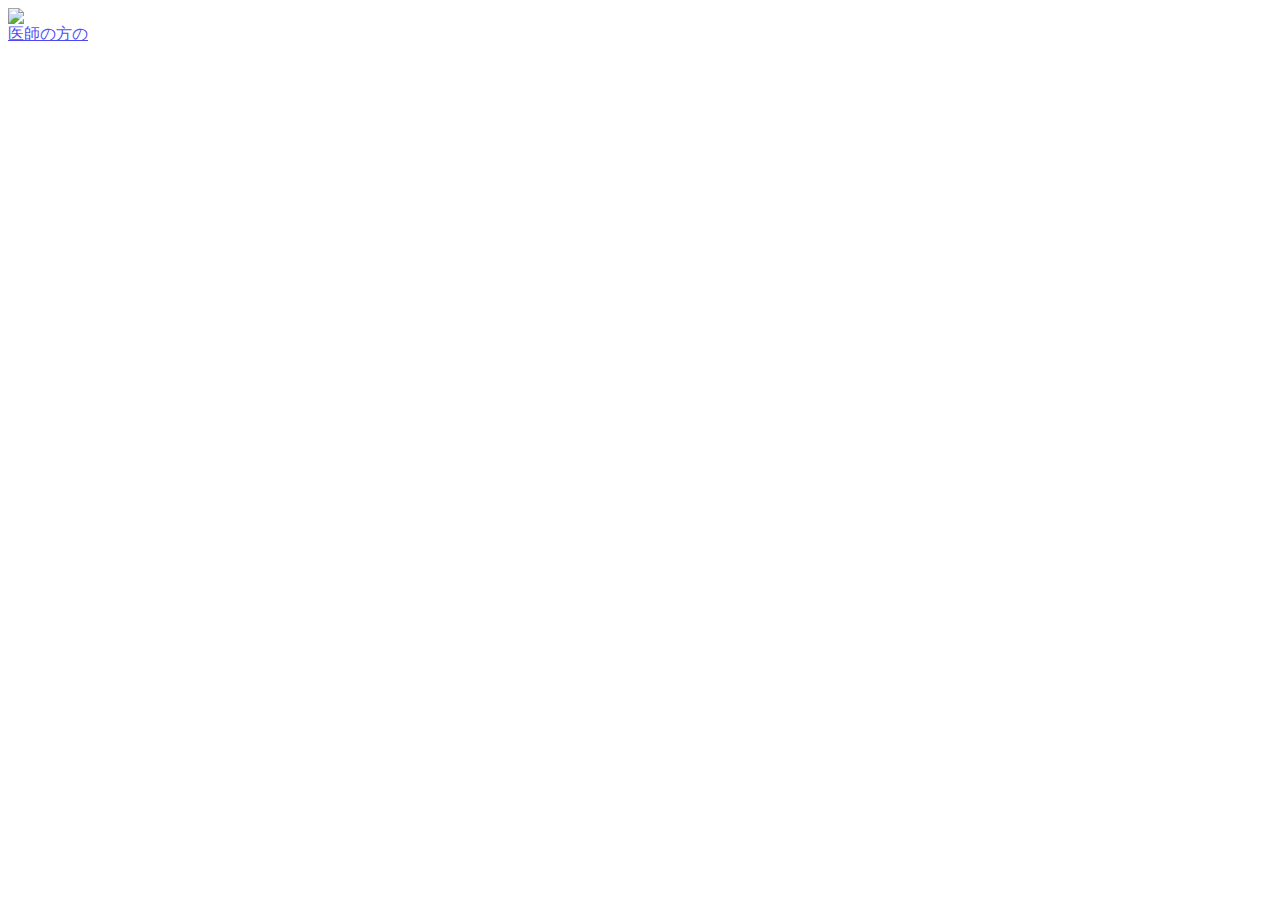
==== index.html @ 94064651 "Add files via upload" ====
<!--端末を模したページ -->

<html>
<head>

  <link href="./css/style_wv_iframe_camping.css" rel="stylesheet" type="text/css">

</head>

<body>

<div id="my_aff_div_content">

    <a href="https://elabo-shop.jp/shop/pages/dl001.aspx?utm_source=a8100&utm_medium=affiliate&utm_campaign=dl001&cid=ch1xg9s1ug5y&p=5e44fe1721f00
" target="blank" >  
    <div id="my_aff_div_vid01" >
           
 <img src="./image/a.png">
       
    </div>  <!-- end of div_vid01 -->
    
   </a>
       
    <a href="https://elabo-shop.jp/shop/pages/dl001.aspx?utm_source=a8100&utm_medium=affiliate&utm_campaign=dl001&cid=ch1xg9s1ug5y&p=5e44fe1721f00
" target="_blank" >  
 
     <div id="my_aff_div_text">   

     </div> <!-- end of div_text -->
     </a> 

</div> <!-- end of div_content -->

<script>


// メディア(動画・画像)、テキストの位置、サイズの調節
var div_vid = document.getElementById("my_aff_div_vid01");

var h_str = div_vid.clientHeight;


var w_num = Number( h_str);

var newW = w_num * 16 /9 ;

div_vid.style.width = newW;


var div_text = document.getElementById("my_aff_div_text");

div_text.style.left = ( div_vid.offsetLeft + newW  );

var div_notify = document.getElementById("my_aff_div_content");

div_text.style.width = div_notify.clientWidth - newW; 



// 表示するテキストをスライドで変更していく

var txt_cnt = 0;

var state_cnt = 0;
var cnt = 0;
var timerID;

var opacity = 0;

var txtAry = [

"医師の方の",
"転職のための",
"セカンドオピニオン"

];


function txtSlideShow()
{


  switch( state_cnt )
  {

  case 0 :

    div_text.textContent = txtAry[ txt_cnt % txtAry.length ];

    timerID = setInterval( 
    function()
    {
      cnt ++;
      
      opacity += 0.1;
    
      div_text.style.opacity = opacity;
    
      if( cnt >= 10 )
      {
       clearInterval( timerID );
       state_cnt ++;
       cnt = 0;
             
       txtSlideShow();
   
      }
    
    }, 80 );
  
  break;
  
  case 1 :
  timerID = setTimeout(
  function()
    {
      clearTimeout( timerID );
    
      state_cnt ++;
    
      txtSlideShow();
  
    }, 2800 );
  
    break;
  
  case 2:

    timerID = setInterval( 
    function()
    {
      cnt ++;
      opacity -= 0.08
    
      div_text.style.opacity = opacity;
    
      if( cnt >= 13 )
      {
       clearInterval( timerID );
       state_cnt = 0;
       txt_cnt ++;
       cnt = 0;
             
       txtSlideShow();
   
      }
    
    }, 80 );
  
    break;
  
  default : 
    break;
 
  
  }

}


 txtSlideShow();

</script>




</body>

</html>
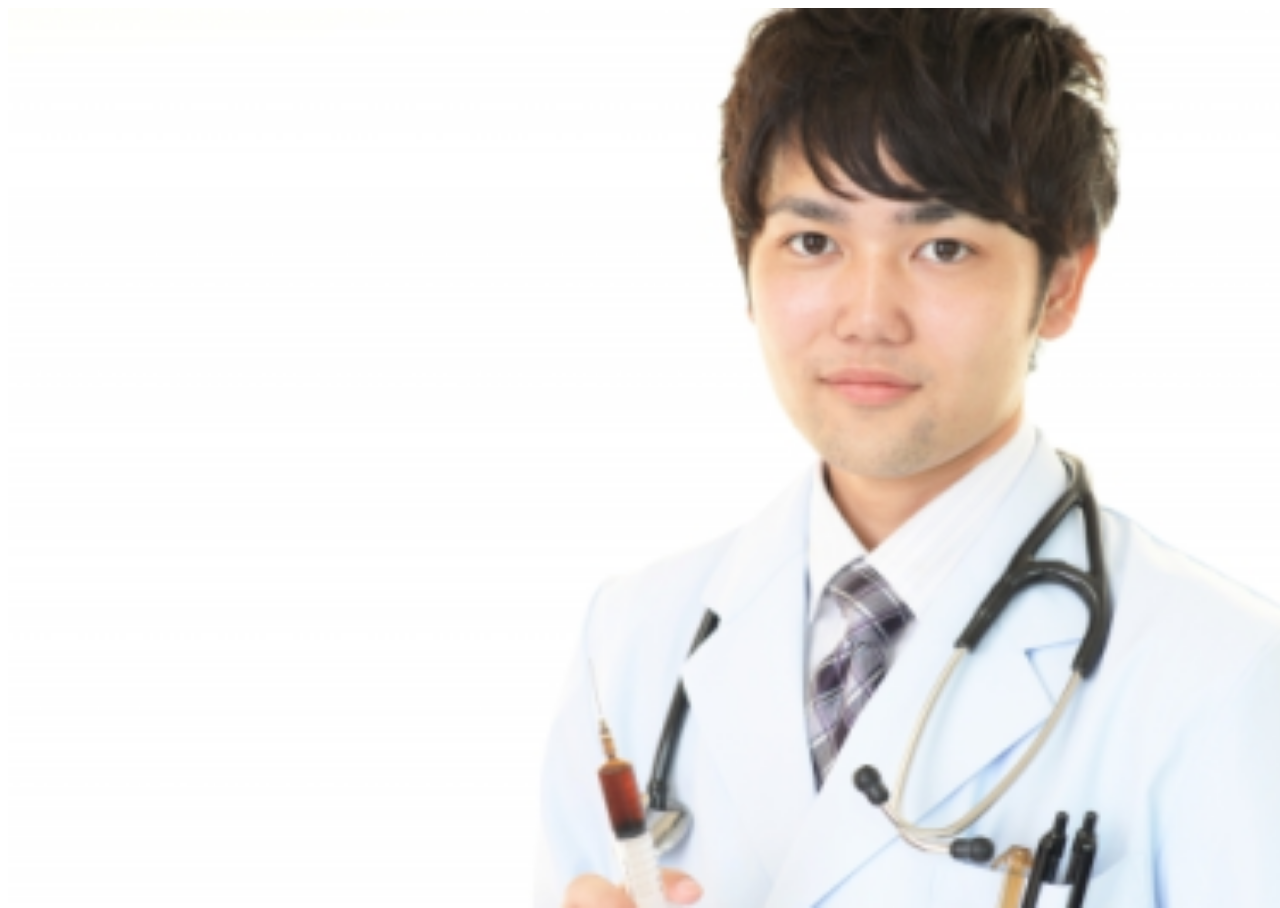
==== commit 19db2e24: "Update index.html" ====
--- a/index.html
+++ b/index.html
@@ -16,7 +16,7 @@
 " target="blank" >  
     <div id="my_aff_div_vid01" >
            
- <img src="./image/a.png">
+ <img src="./images/a.png">
        
     </div>  <!-- end of div_vid01 -->
     
--- a/css/style_wv_iframe_camping.css
+++ b/css/style_wv_iframe_camping.css
@@ -0,0 +1,73 @@
+
+#my_aff_div_content
+{
+  width : 100%;
+  height : 100%;
+  
+  background-color : #67ddff;
+  
+  position : absolute;
+
+
+}
+
+
+#my_aff_div_vid01
+{
+  width : 25%;
+  height : 100%;
+ 
+ position : absolute;
+  
+  left : 0%;
+  top : 0%; 
+  
+  background-color : #67ddff;
+
+
+}
+
+
+#my_aff_div_vid01 img
+{
+ position : absolute;
+  width : 100%;
+  height : 100%;
+
+}
+
+
+
+#my_aff_div_text
+{
+  width : 55%;
+  height : 100%;
+
+  position : absolute;
+  
+  left : 36.2%;
+  top : 0%;
+  
+  white-space : wrap;
+  font-size : 19px;
+  
+  color : #ececec;
+  
+  display: flex;
+  justify-content: center;
+  align-items: center;
+}
+
+
+
+#p_02
+{
+  position : absolute;
+  
+
+  top : 35%;
+
+}
+
+
+
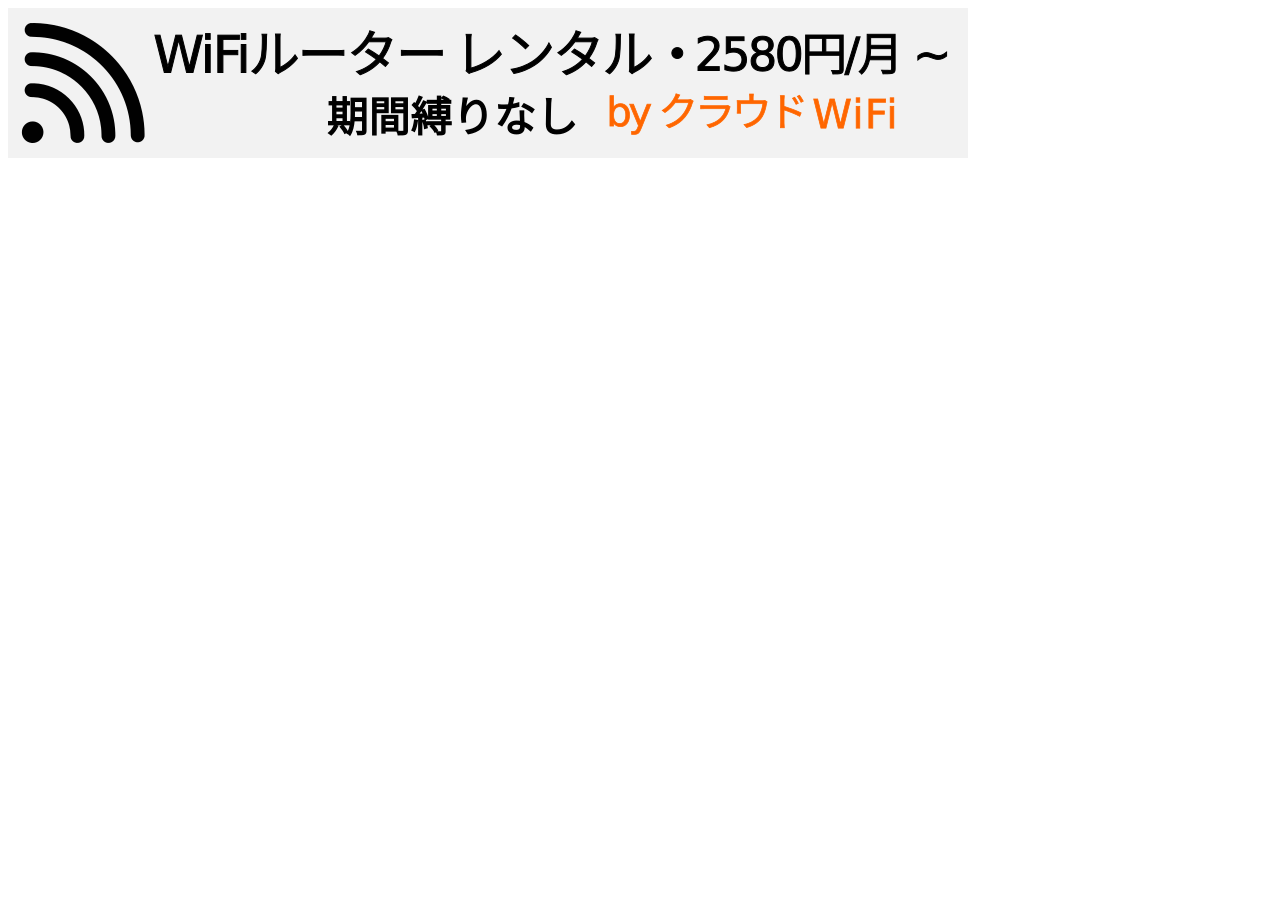
==== commit 46d1d169: "Add files via upload" ====
--- a/index.html
+++ b/index.html
@@ -1,176 +1,37 @@
-
-<!--端末を模したページ -->
 
 <html>
+
 <head>
 
-  <link href="./css/style_wv_iframe_camping.css" rel="stylesheet" type="text/css">
+<style>
+
+#div_content01
+{
+width : 100%;
+height : 100%;
+
+background-image: url([data-uri]);
+
+
+background-repeat : no-repeat;
+
+}
+
+</style>
 
 </head>
 
+
 <body>
 
-<div id="my_aff_div_content">
+<div id="div_content01">
+	<a href="https://elabo-shop.jp/shop/pages/dl001.aspx?utm_source=a8100&utm_medium=affiliate&utm_campaign=dl001&cid=ch1xg9s1ug5y&p=5e44fe1721f00
+" target="blank" > 
 
-    <a href="https://elabo-shop.jp/shop/pages/dl001.aspx?utm_source=a8100&utm_medium=affiliate&utm_campaign=dl001&cid=ch1xg9s1ug5y&p=5e44fe1721f00
-" target="blank" >  
-    <div id="my_aff_div_vid01" >
-           
- <img src="./images/a.png">
-       
-    </div>  <!-- end of div_vid01 -->
-    
-   </a>
-       
-    <a href="https://elabo-shop.jp/shop/pages/dl001.aspx?utm_source=a8100&utm_medium=affiliate&utm_campaign=dl001&cid=ch1xg9s1ug5y&p=5e44fe1721f00
-" target="_blank" >  
- 
-     <div id="my_aff_div_text">   
-
-     </div> <!-- end of div_text -->
-     </a> 
-
-</div> <!-- end of div_content -->
-
-<script>
-
-
-// メディア(動画・画像)、テキストの位置、サイズの調節
-var div_vid = document.getElementById("my_aff_div_vid01");
-
-var h_str = div_vid.clientHeight;
-
-
-var w_num = Number( h_str);
-
-var newW = w_num * 16 /9 ;
-
-div_vid.style.width = newW;
-
-
-var div_text = document.getElementById("my_aff_div_text");
-
-div_text.style.left = ( div_vid.offsetLeft + newW  );
-
-var div_notify = document.getElementById("my_aff_div_content");
-
-div_text.style.width = div_notify.clientWidth - newW; 
-
-
-
-// 表示するテキストをスライドで変更していく
-
-var txt_cnt = 0;
-
-var state_cnt = 0;
-var cnt = 0;
-var timerID;
-
-var opacity = 0;
-
-var txtAry = [
-
-"医師の方の",
-"転職のための",
-"セカンドオピニオン"
-
-];
-
-
-function txtSlideShow()
-{
-
-
-  switch( state_cnt )
-  {
-
-  case 0 :
-
-    div_text.textContent = txtAry[ txt_cnt % txtAry.length ];
-
-    timerID = setInterval( 
-    function()
-    {
-      cnt ++;
-      
-      opacity += 0.1;
-    
-      div_text.style.opacity = opacity;
-    
-      if( cnt >= 10 )
-      {
-       clearInterval( timerID );
-       state_cnt ++;
-       cnt = 0;
-             
-       txtSlideShow();
-   
-      }
-    
-    }, 80 );
-  
-  break;
-  
-  case 1 :
-  timerID = setTimeout(
-  function()
-    {
-      clearTimeout( timerID );
-    
-      state_cnt ++;
-    
-      txtSlideShow();
-  
-    }, 2800 );
-  
-    break;
-  
-  case 2:
-
-    timerID = setInterval( 
-    function()
-    {
-      cnt ++;
-      opacity -= 0.08
-    
-      div_text.style.opacity = opacity;
-    
-      if( cnt >= 13 )
-      {
-       clearInterval( timerID );
-       state_cnt = 0;
-       txt_cnt ++;
-       cnt = 0;
-             
-       txtSlideShow();
-   
-      }
-    
-    }, 80 );
-  
-    break;
-  
-  default : 
-    break;
- 
-  
-  }
-
-}
-
-
- txtSlideShow();
-
-</script>
-
-
-
+	</a>
+</div>
 
 </body>
 
 </html>
 
-
-
-
-
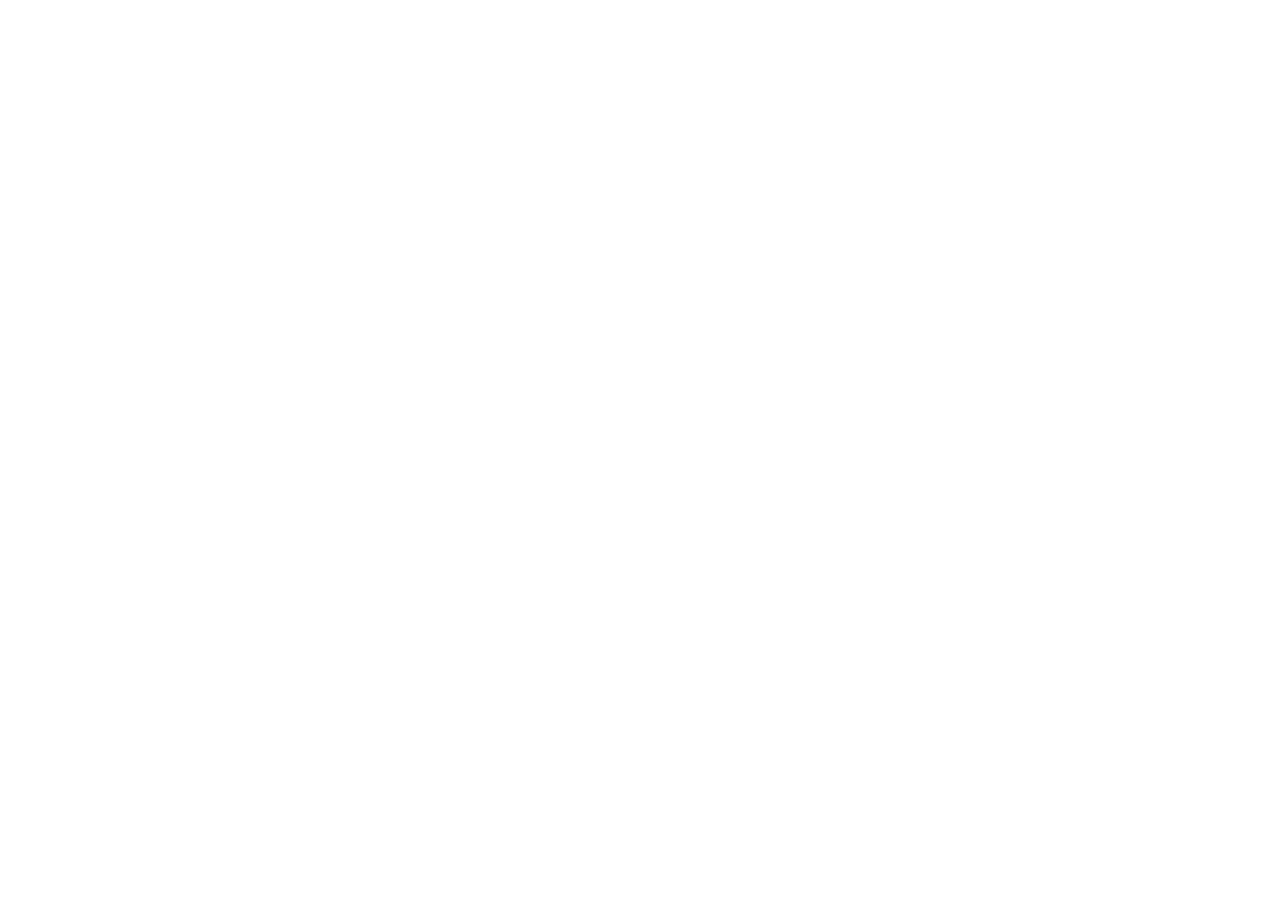
==== commit ef1cd9ff: "Update index.html" ====
--- a/index.html
+++ b/index.html
@@ -1,19 +1,16 @@
+
+<!--端末を模したページ -->
 
 <html>
-
 <head>
 
 <style>
 
-#div_content01
+#my_aff_div_content
 {
+
 width : 100%;
 height : 100%;
-
-background-image: url([data-uri]);
-
-
-background-repeat : no-repeat;
 
 }
 
@@ -21,17 +18,149 @@
 
 </head>
 
-
 <body>
 
-<div id="div_content01">
-	<a href="https://elabo-shop.jp/shop/pages/dl001.aspx?utm_source=a8100&utm_medium=affiliate&utm_campaign=dl001&cid=ch1xg9s1ug5y&p=5e44fe1721f00
-" target="blank" > 
+<a href="https://elabo-shop.jp/shop/pages/dl001.aspx?utm_source=a8100&utm_medium=affiliate&utm_campaign=dl001&cid=ch1xg9s1ug5y&p=5e44fe1721f00
+" target="blank" >  
+<div id="my_aff_div_content">
 
-	</a>
-</div>
+</div> <!-- end of div_content -->
+   </a>
+
+<script>
+
+var div_vid = document.getElementById("my_aff_div_vid01");
+
+var h_str = div_vid.clientHeight;
+
+
+var w_num = Number( h_str);
+
+var newW = w_num * 16 /9 ;
+
+div_vid.style.width = newW;
+
+
+var div_text = document.getElementById("my_aff_div_text");
+
+div_text.style.left = ( div_vid.offsetLeft + newW  );
+
+var div_notify = document.getElementById("my_aff_div_content");
+
+div_text.style.width = div_notify.clientWidth - newW; 
+
+
+
+var txt_cnt = 0;
+
+var state_cnt = 0;
+var cnt = 0;
+var timerID;
+
+var opacity = 0;
+
+var txtAry = [
+
+"「仲間」との時間を",
+"大切にするための",
+"アウトドアグッズ"
+
+];
+
+
+function txtSlideShow()
+{
+
+
+  switch( state_cnt )
+  {
+
+  case 0 :
+
+    div_text.textContent = txtAry[ txt_cnt % txtAry.length ];
+
+    timerID = setInterval( 
+    function()
+    {
+      cnt ++;
+      
+      opacity += 0.1;
+    
+      div_text.style.opacity = opacity;
+    
+      if( cnt >= 10 )
+      {
+       clearInterval( timerID );
+       state_cnt ++;
+       cnt = 0;
+             
+       txtSlideShow();
+   
+      }
+    
+    }, 80 );
+  
+  break;
+  
+  case 1 :
+  timerID = setTimeout(
+  function()
+    {
+      clearTimeout( timerID );
+    
+      state_cnt ++;
+    
+      txtSlideShow();
+  
+    }, 2800 );
+  
+    break;
+  
+  case 2:
+
+    timerID = setInterval( 
+    function()
+    {
+      cnt ++;
+      opacity -= 0.08
+    
+      div_text.style.opacity = opacity;
+    
+      if( cnt >= 13 )
+      {
+       clearInterval( timerID );
+       state_cnt = 0;
+       txt_cnt ++;
+       cnt = 0;
+             
+       txtSlideShow();
+   
+      }
+    
+    }, 80 );
+  
+    break;
+  
+  default : 
+    break;
+ 
+  
+  }
+
+}
+
+
+ txtSlideShow();
+
+</script>
+
+
+
 
 </body>
 
 </html>
 
+
+
+
